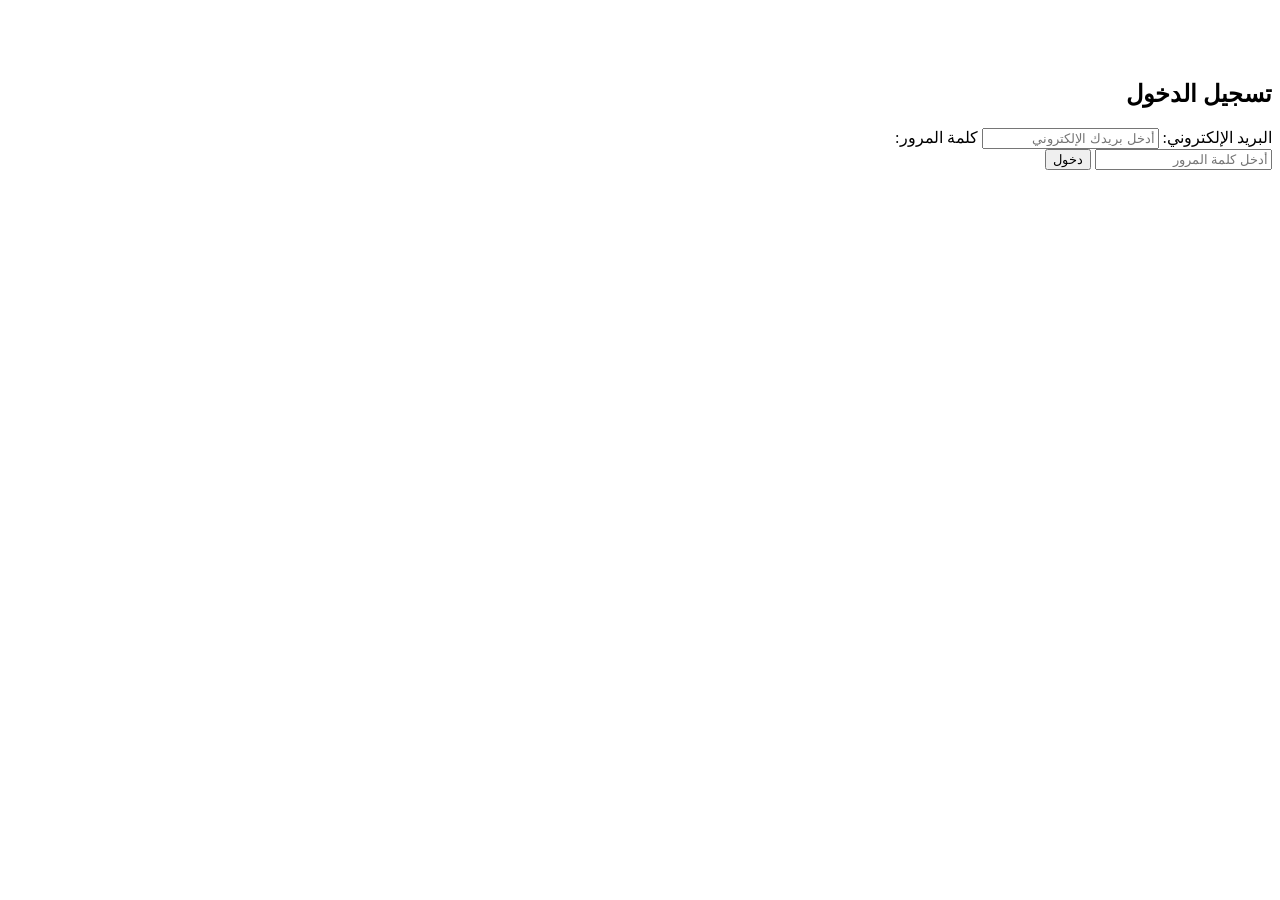
==== index.html @ 6ee177ca "Create index.html" ====
<!DOCTYPE html>
<html lang="ar" dir="rtl">
<head>
    <meta charset="UTF-8">
    <meta name="viewport" content="width=device-width, initial-scale=1.0">
    <title>تسجيل الدخول - نظام المفقودات</title>
    <link rel="stylesheet" href="style.css">
</head>
<body>

    <div class="container" style="max-width: 400px; margin-top: 80px;">
        <h2>تسجيل الدخول</h2>
        <form id="loginForm">
            <label for="email">البريد الإلكتروني:</label>
            <input type="email" id="email" required placeholder="أدخل بريدك الإلكتروني">

            <label for="password">كلمة المرور:</label>
            <input type="password" id="password" required placeholder="أدخل كلمة المرور">

            <button type="submit">دخول</button>
        </form>
    </div>

    <script src="script.js"></script>
</body>
</html>
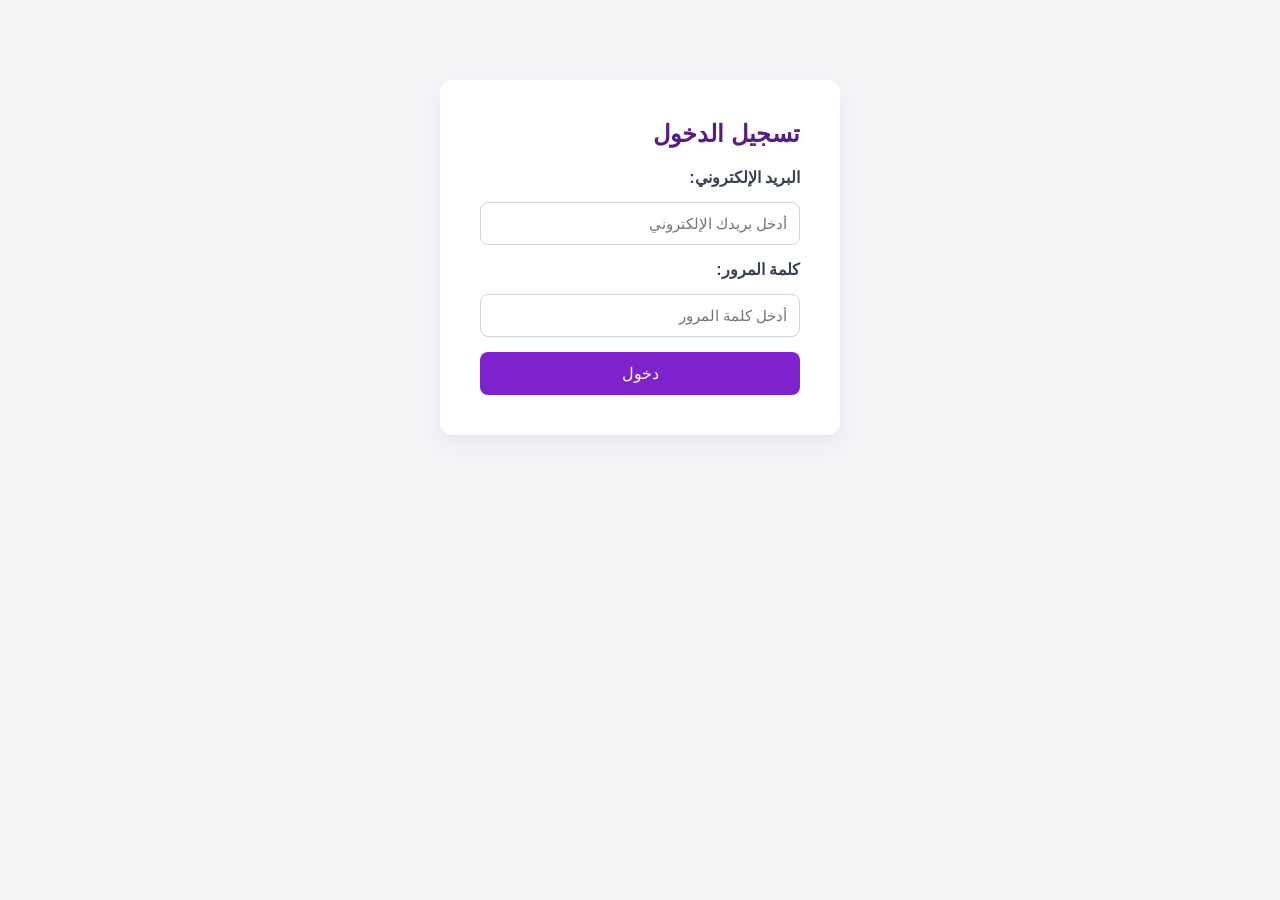
==== commit 9906549d: "Update index.html" ====
--- a/index.html
+++ b/index.html
@@ -4,7 +4,7 @@
     <meta charset="UTF-8">
     <meta name="viewport" content="width=device-width, initial-scale=1.0">
     <title>تسجيل الدخول - نظام المفقودات</title>
-    <link rel="stylesheet" href="style.css">
+    <link rel="stylesheet" href="css/style.css">
 </head>
 <body>
 
@@ -21,6 +21,6 @@
         </form>
     </div>
 
-    <script src="script.js"></script>
+    <script src="js/script.js"></script>
 </body>
 </html>
--- a/css/style.css
+++ b/css/style.css
@@ -0,0 +1,113 @@
+/* تنسيقات عامة */
+* {
+    margin: 0;
+    padding: 0;
+    box-sizing: border-box;
+    font-family: 'Cairo', Tahoma, sans-serif;
+}
+
+body {
+    background-color: #f4f5f7; /* رمادي فاتح هادئ */
+    color: #333333;
+    direction: rtl;
+    text-align: right;
+}
+
+/* شريط التنقل (Navigation Bar) */
+nav {
+    background-color: #2d2b38; /* رمادي داكن فخم */
+    padding: 15px 30px;
+    display: flex;
+    justify-content: space-between;
+    align-items: center;
+    box-shadow: 0 4px 10px rgba(0, 0, 0, 0.1);
+}
+
+nav .logo {
+    color: #d8b4fe; /* بنفسجي فاتح */
+    font-size: 20px;
+    font-weight: bold;
+}
+
+nav ul {
+    list-style: none;
+    display: flex;
+    gap: 20px;
+}
+
+nav ul li a {
+    color: #e5e7eb;
+    text-decoration: none;
+    font-size: 16px;
+    transition: 0.3s;
+}
+
+nav ul li a:hover, nav ul li a.active {
+    color: #c084fc; /* بنفسجي مضيء عند التحويم */
+}
+
+/* تصميم الحاويات والبطاقات */
+.container {
+    max-width: 800px;
+    margin: 50px auto;
+    background: #ffffff;
+    padding: 40px;
+    border-radius: 12px;
+    box-shadow: 0 10px 25px rgba(107, 70, 193, 0.08);
+}
+
+h1, h2 {
+    color: #581c87; /* بنفسجي غني */
+    margin-bottom: 20px;
+}
+
+p {
+    line-height: 1.6;
+    color: #4b5563; /* رمادي متوسط للنص */
+    margin-bottom: 15px;
+}
+
+/* النماذج (Forms) وحقول الإدخال */
+form {
+    display: flex;
+    flex-direction: column;
+    gap: 15px;
+}
+
+label {
+    font-weight: bold;
+    color: #374151;
+}
+
+input, textarea {
+    padding: 12px;
+    border: 1px solid #d1d5db;
+    border-radius: 8px;
+    font-size: 15px;
+    outline: none;
+    transition: 0.3s;
+}
+
+input:focus, textarea:focus {
+    border-color: #9333ea; /* بنفسجي عند التركيز */
+    box-shadow: 0 0 5px rgba(147, 51, 234, 0.2);
+}
+
+/* الأزرار */
+button, .btn {
+    background-color: #7e22ce; /* بنفسجي أساسي */
+    color: white;
+    padding: 12px 20px;
+    border: none;
+    border-radius: 8px;
+    font-size: 16px;
+    cursor: pointer;
+    transition: 0.3s;
+    text-align: center;
+    text-decoration: none;
+    display: inline-block;
+}
+
+button:hover, .btn:hover {
+    background-color: #6b21a8; /* بنفسجي أغمق قليلاً */
+}
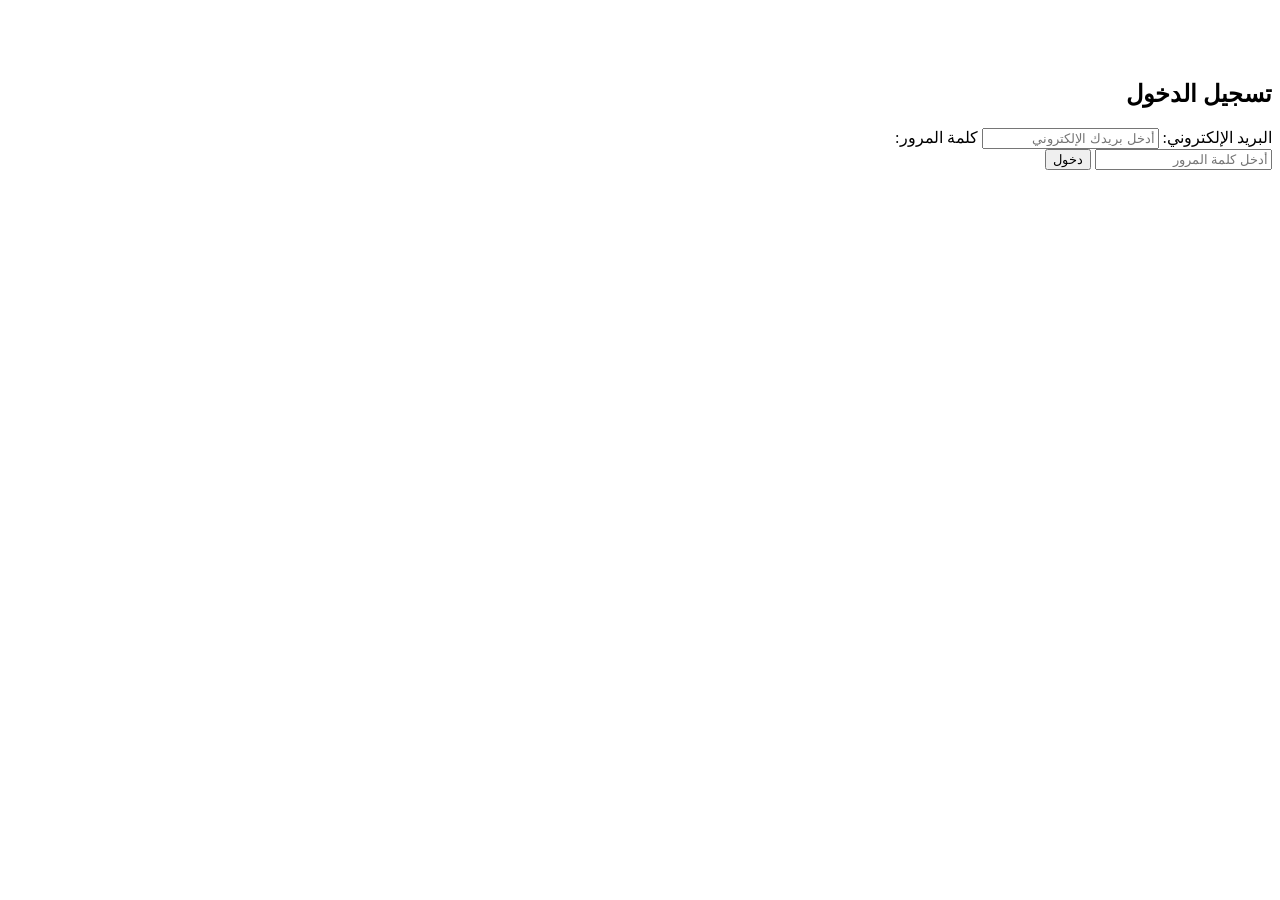
==== commit b770e8ee: "Update index.html" ====
--- a/index.html
+++ b/index.html
@@ -4,10 +4,9 @@
     <meta charset="UTF-8">
     <meta name="viewport" content="width=device-width, initial-scale=1.0">
     <title>تسجيل الدخول - نظام المفقودات</title>
-    <link rel="stylesheet" href="css/style.css">
+    <link rel="stylesheet" href="style.css">
 </head>
 <body>
-
     <div class="container" style="max-width: 400px; margin-top: 80px;">
         <h2>تسجيل الدخول</h2>
         <form id="loginForm">
@@ -20,7 +19,6 @@
             <button type="submit">دخول</button>
         </form>
     </div>
-
-    <script src="js/script.js"></script>
+    <script src="script.js"></script>
 </body>
 </html>
